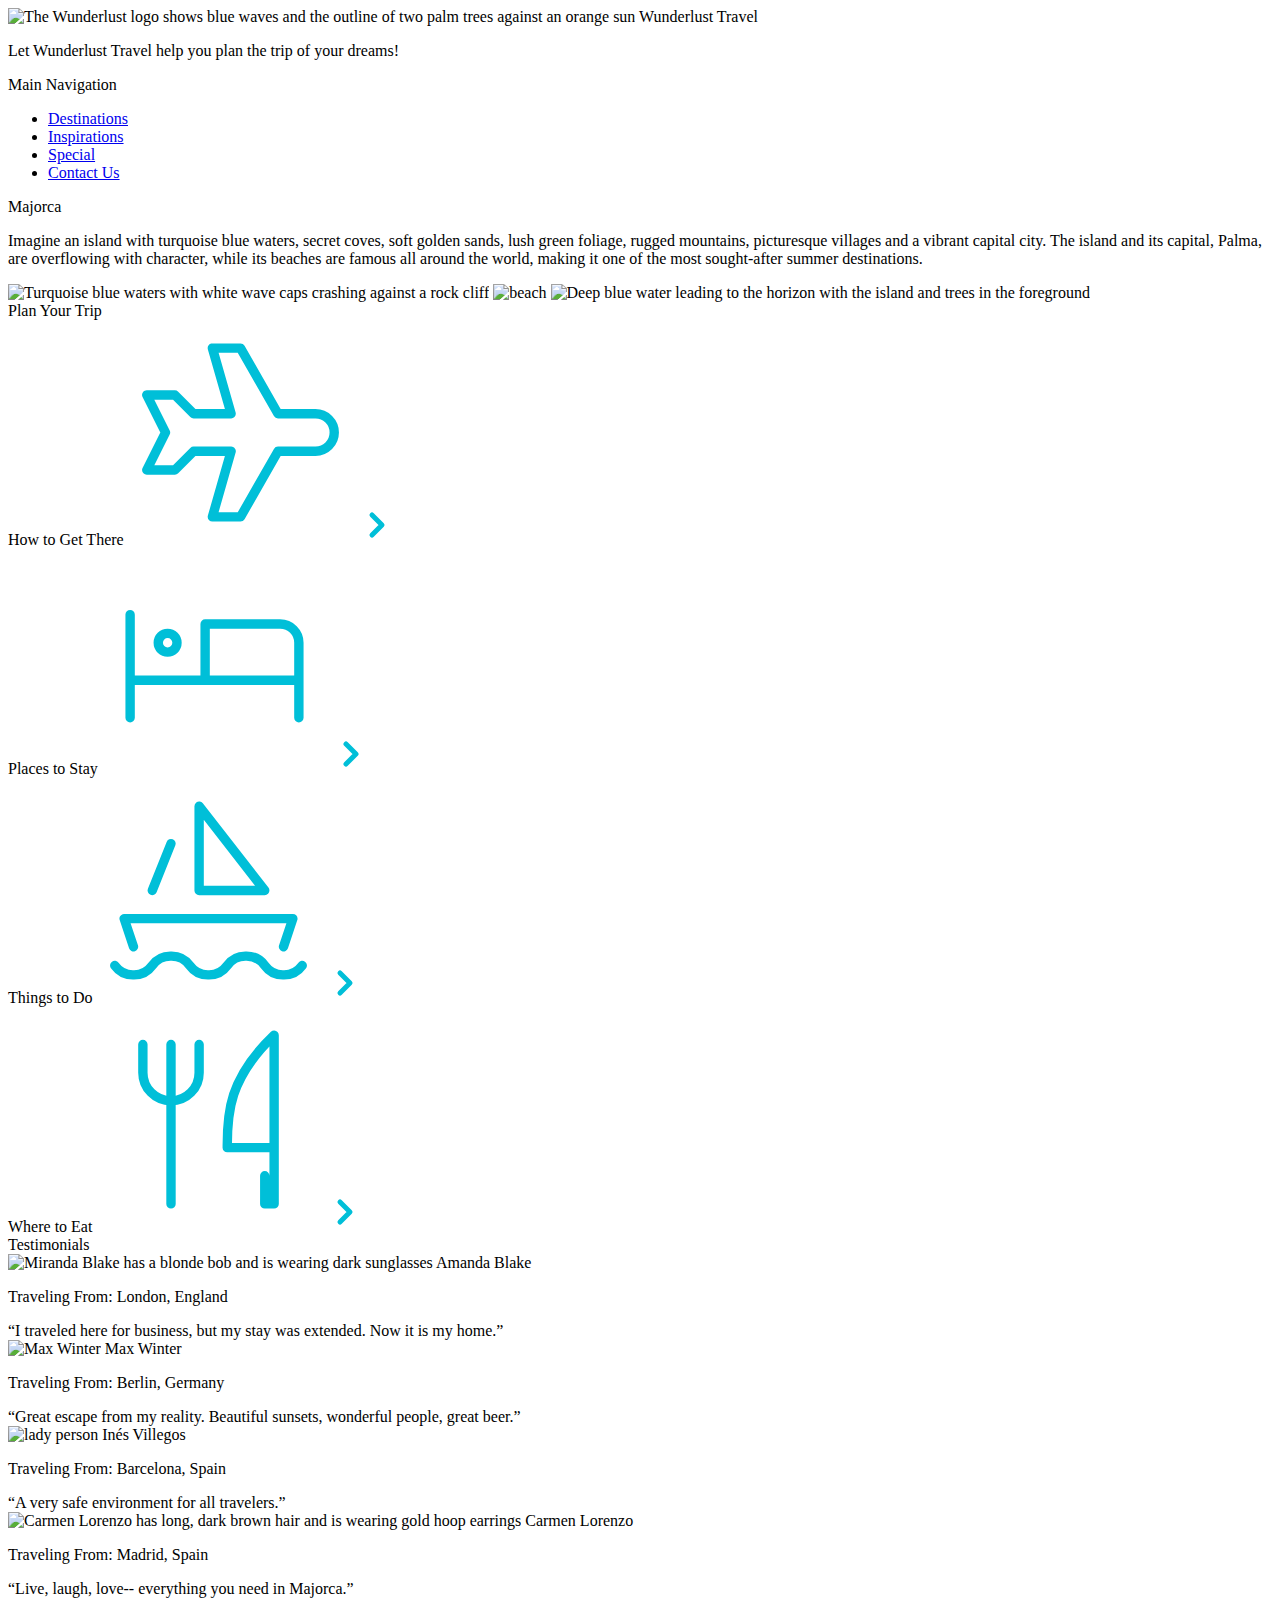
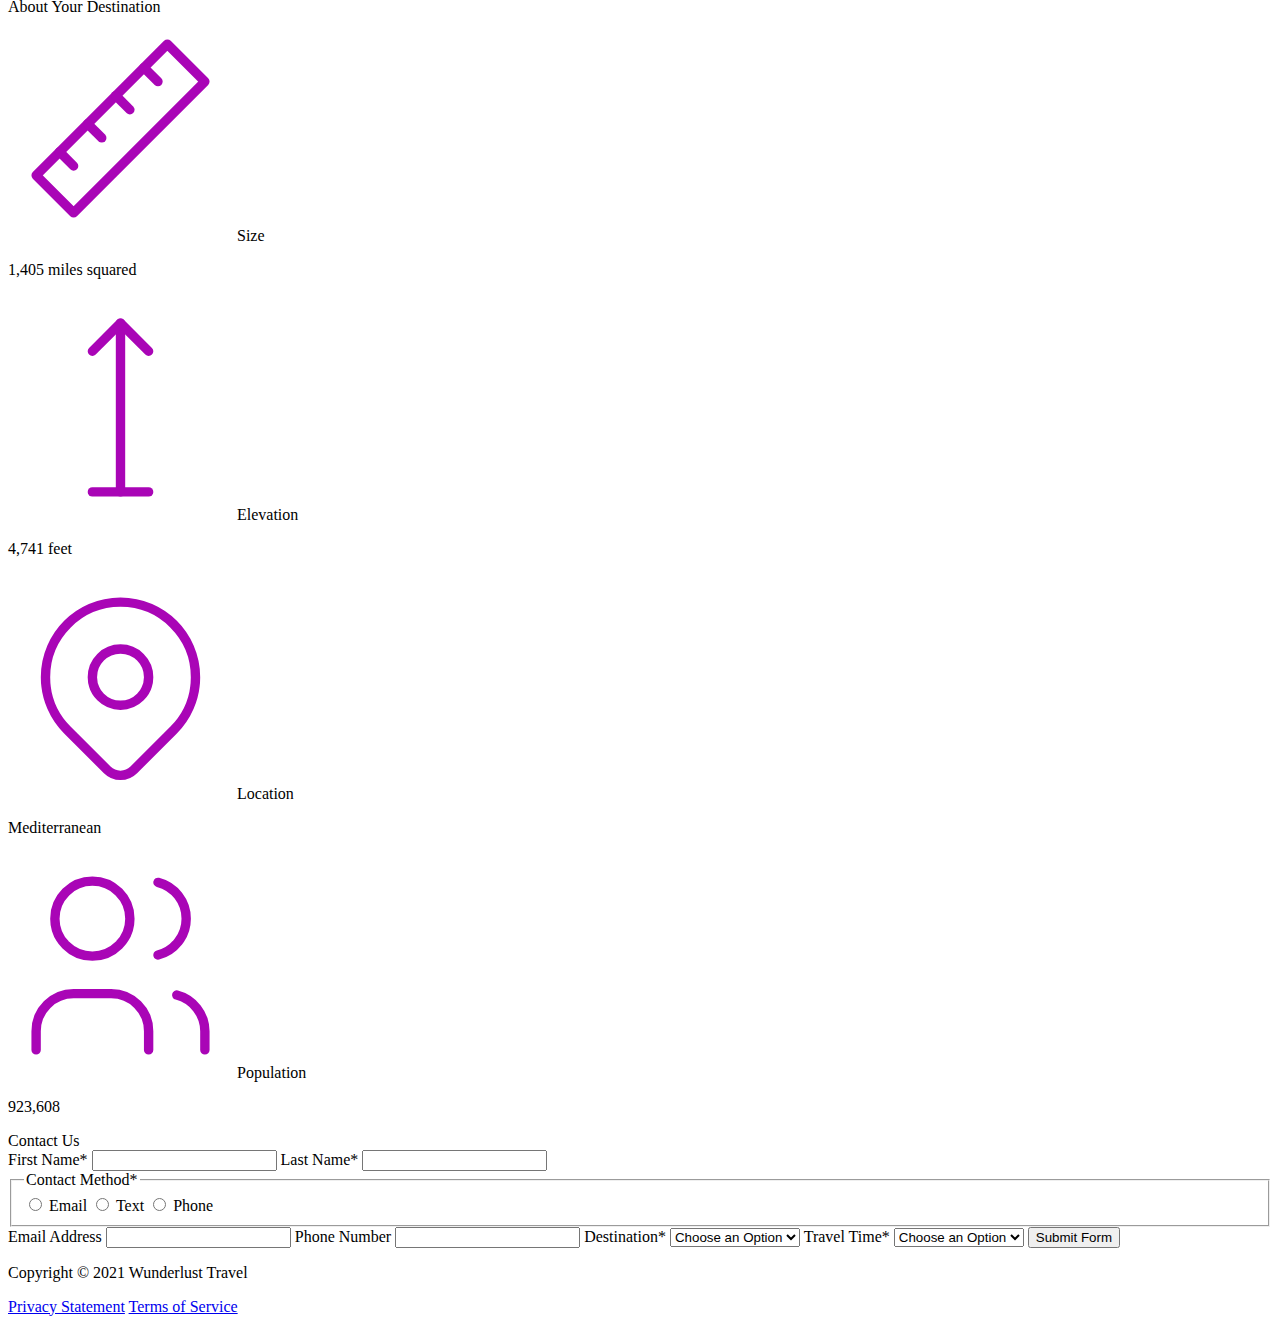
==== majorca.html @ d1debfff "Added majorca.html" ====
<!DOCTYPE html>
<html lang="en">
    <head>
<!--         Add all required tags in the head here - meta tags for SEO, responsiveness, and with info about the page, etc., in addition to tags to create a card on Twitter with a large image and open graph tags to allow for sharing on other social media sites -->
    </head>
    <body>
<!--         Reveiew the document and add the proper tags to all of the headings  throughout. Use the outline feature in the validator to ensure that these have been added correctly. See the image of the correct outline as a reference if you have questions 

Also review the alt text on all of the images to ensure that it is descriptive and appropriate-->
        <header>
            <img src="images/logo.png" alt="The Wunderlust logo shows blue waves and the outline of two palm trees against an orange sun">
            Wunderlust Travel
            <p>Let Wunderlust Travel help you plan the trip of your dreams!</p>
            <nav>
                Main Navigation
                <ul>
                    <li><a href="#">Destinations</a></li>
                    <li><a href="#">Inspirations</a></li>
                    <li><a href="#">Special</a></li>
                    <li><a href="#">Contact Us</a></li>
                </ul>
            </nav>
        </header>
        <main>
            <article>  
                Majorca
                <p>Imagine an island with turquoise blue waters, secret coves, soft golden sands, lush green foliage, rugged mountains, picturesque villages and a vibrant capital city. The island and its capital, Palma, are overflowing with character, while its beaches are famous all around the world, making it one of the most sought-after summer destinations.</p>
                <img src="images/majorca-waves.png" alt="Turquoise blue waters with white wave caps crashing against a rock cliff">
                <img src="images/majorca-beach.png" alt="beach">
                <img src="images/majorca-cove.png" alt="Deep blue water leading to the horizon with the island and trees in the foreground">
                <section>
                    Plan Your Trip
                    <section>
                        How to Get There
                        <svg xmlns="http://www.w3.org/2000/svg" class="icon icon-tabler icon-tabler-plane" width="225" height="225" viewBox="0 0 24 24" stroke-width="1" stroke="#00bfd8" fill="none" stroke-linecap="round" stroke-linejoin="round"> <path stroke="none" d="M0 0h24v24H0z" fill="none"/> <path d="M16 10h4a2 2 0 0 1 0 4h-4l-4 7h-3l2 -7h-4l-2 2h-3l2 -4l-2 -4h3l2 2h4l-2 -7h3z" /></svg>
                        <a href="#" title="Search for flights">
                            <svg xmlns="http://www.w3.org/2000/svg" class="icon icon-tabler icon-tabler-chevron-right" width="40" height="40" viewBox="0 0 24 24" stroke-width="3" stroke="#00bfd8" fill="none" stroke-linecap="round" stroke-linejoin="round"><path stroke="none" d="M0 0h24v24H0z" fill="none"/><polyline points="9 6 15 12 9 18" /></svg>
                        </a>
                    </section>      
                    <section>
                        Places to Stay
                        <svg xmlns="http://www.w3.org/2000/svg" class="icon icon-tabler icon-tabler-bed" width="225" height="225" viewBox="0 0 24 24" stroke-width="1" stroke="#00bfd8" fill="none" stroke-linecap="round" stroke-linejoin="round"><path stroke="none" d="M0 0h24v24H0z" fill="none"/><path d="M3 7v11m0 -4h18m0 4v-8a2 2 0 0 0 -2 -2h-8v6" /><circle cx="7" cy="10" r="1" /></svg>
                        <a href="#" title="Search for hotels">
                            <svg xmlns="http://www.w3.org/2000/svg" class="icon icon-tabler icon-tabler-chevron-right" width="40" height="40" viewBox="0 0 24 24" stroke-width="3" stroke="#00bfd8" fill="none" stroke-linecap="round" stroke-linejoin="round"><path stroke="none" d="M0 0h24v24H0z" fill="none"/><polyline points="9 6 15 12 9 18" /></svg> 
                        </a>
                    </section>
                    <section>
                        Things to Do
                        <svg xmlns="http://www.w3.org/2000/svg" class="icon icon-tabler icon-tabler-sailboat" width="225" height="225" viewBox="0 0 24 24" stroke-width="1" stroke="#00bfd8" fill="none" stroke-linecap="round" stroke-linejoin="round"><path stroke="none" d="M0 0h24v24H0z" fill="none"/><path d="M2 20a2.4 2.4 0 0 0 2 1a2.4 2.4 0 0 0 2 -1a2.4 2.4 0 0 1 2 -1a2.4 2.4 0 0 1 2 1a2.4 2.4 0 0 0 2 1a2.4 2.4 0 0 0 2 -1a2.4 2.4 0 0 1 2 -1a2.4 2.4 0 0 1 2 1a2.4 2.4 0 0 0 2 1a2.4 2.4 0 0 0 2 -1" /><path d="M4 18l-1 -3h18l-1 3" /><path d="M11 12h7l-7 -9v9" /><line x1="8" y1="7" x2="6" y2="12" /></svg>
                        <a href="#" title="Search for Activities">
                            <svg xmlns="http://www.w3.org/2000/svg" class="icon icon-tabler icon-tabler-chevron-right" width="40" height="40" viewBox="0 0 24 24" stroke-width="3" stroke="#00bfd8" fill="none" stroke-linecap="round" stroke-linejoin="round"><path stroke="none" d="M0 0h24v24H0z" fill="none"/><polyline points="9 6 15 12 9 18" /></svg> 
                        </a>                     
                    </section>    
                    <section>
                        Where to Eat
                        <svg xmlns="http://www.w3.org/2000/svg" class="icon icon-tabler icon-tabler-tools-kitchen-2" width="225" height="225" viewBox="0 0 24 24" stroke-width="1" stroke="#00bfd8" fill="none" stroke-linecap="round" stroke-linejoin="round"><path stroke="none" d="M0 0h24v24H0z" fill="none"/><path d="M19 3v12h-5c-.023 -3.681 .184 -7.406 5 -12zm0 12v6h-1v-3m-10 -14v17m-3 -17v3a3 3 0 1 0 6 0v-3" /></svg>
                        <a href="#" title="Search for Restaurants">
                            <svg xmlns="http://www.w3.org/2000/svg" class="icon icon-tabler icon-tabler-chevron-right" width="40" height="40" viewBox="0 0 24 24" stroke-width="3" stroke="#00bfd8" fill="none" stroke-linecap="round" stroke-linejoin="round"><path stroke="none" d="M0 0h24v24H0z" fill="none"/><polyline points="9 6 15 12 9 18" /></svg>                          
                        </a>
                    </section>   
                </section>
                <section>
                    Testimonials
                    <section>
                        <img src="images/mirando-blake.png" alt="Miranda Blake has a blonde bob and is wearing dark sunglasses">
                        Amanda Blake
                        <p>Traveling From: London, England</p>
                        <q>I traveled here for business, but my stay was extended. Now it is my home.</q>
                    </section>
                    <section>
                        <img src="images/max-winter.png" alt="Max Winter">
                        Max Winter
                        <p>Traveling From: Berlin, Germany</p>
                        <q>Great escape from my reality. Beautiful sunsets, wonderful people, great beer.</q>
                    </section>
                    <section>
                        <img src="images/ines-villegoes.png" alt="lady person">
                        Inés Villegos
                        <p>Traveling From: Barcelona, Spain</p>
                        <q>A very safe environment for all travelers.</q>
                    </section>
                    <section>
                        <img src="images/carmen-lorenzo.png" alt="Carmen Lorenzo has long, dark brown hair and is wearing gold hoop earrings">
                        Carmen Lorenzo
                        <p>Traveling From: Madrid, Spain</p>
                        <q>Live, laugh, love-- everything you need in Majorca.</q>
                    </section>
                </section>
                <section>
                    About Your Destination
                    <section>
                        <svg xmlns="http://www.w3.org/2000/svg" class="icon icon-tabler icon-tabler-ruler-2" width="225" height="225" viewBox="0 0 24 24" stroke-width="1" stroke="#a905b6" fill="none" stroke-linecap="round" stroke-linejoin="round"><path stroke="none" d="M0 0h24v24H0z" fill="none"/><path d="M17 3l4 4l-14 14l-4 -4z" /><path d="M16 7l-1.5 -1.5" /><path d="M13 10l-1.5 -1.5" /><path d="M10 13l-1.5 -1.5" /><path d="M7 16l-1.5 -1.5" /></svg>
                        Size
                        <p>1,405 miles squared</p>
                    </section>
                    <section>
                        <svg xmlns="http://www.w3.org/2000/svg" class="icon icon-tabler icon-tabler-arrow-top-bar" width="225" height="225" viewBox="0 0 24 24" stroke-width="1" stroke="#a905b6" fill="none" stroke-linecap="round" stroke-linejoin="round"><path stroke="none" d="M0 0h24v24H0z" fill="none"/><line x1="12" y1="21" x2="12" y2="3" /><path d="M15 6l-3 -3l-3 3" /><line x1="9" y1="21" x2="15" y2="21" /></svg>
                        Elevation
                        <p>4,741 feet</p>
                    </section>
                    <section>
                        <svg xmlns="http://www.w3.org/2000/svg" class="icon icon-tabler icon-tabler-map-pin" width="225" height="225" viewBox="0 0 24 24" stroke-width="1" stroke="#a905b6" fill="none" stroke-linecap="round" stroke-linejoin="round"><path stroke="none" d="M0 0h24v24H0z" fill="none"/><circle cx="12" cy="11" r="3" /><path d="M17.657 16.657l-4.243 4.243a2 2 0 0 1 -2.827 0l-4.244 -4.243a8 8 0 1 1 11.314 0z" /></svg>
                        Location
                        <p>Mediterranean</p>
                    </section>
                    <section>
                        <svg xmlns="http://www.w3.org/2000/svg" class="icon icon-tabler icon-tabler-users" width="225" height="225" viewBox="0 0 24 24" stroke-width="1" stroke="#a905b6" fill="none" stroke-linecap="round" stroke-linejoin="round"><path stroke="none" d="M0 0h24v24H0z" fill="none"/><circle cx="9" cy="7" r="4" /><path d="M3 21v-2a4 4 0 0 1 4 -4h4a4 4 0 0 1 4 4v2" /><path d="M16 3.13a4 4 0 0 1 0 7.75" /><path d="M21 21v-2a4 4 0 0 0 -3 -3.85" /></svg>
                        Population
                        <p>923,608</p>
                    </section>
                </section>
                <section>
                    Contact Us
                    <form method="post" action="https://wp.zybooks.com/form-viewer.php">
                        <label for="fName">First Name<span>*</span></label>
                        <input type="text" name="fName" id="fName" autocomplete="given-name" required>
                        <label for="lName">Last Name<span>*</span></label>
                        <input type="text" name="lName" id="lName" autocomplete="family-name" required>
                        <fieldset>
                            <legend>Contact Method<span>*</span></legend>
                            <input type="radio" name="contactPref" id="prefEmail" required>
                            <label for="prefEmail">Email</label>
                            <input type="radio" name="contactPref" id="prefText">
                            <label for="prefText">Text</label>
                            <input type="radio" name="contactPref" id="prefPhone">
                            <label for="prefPhone">Phone</label>
                        </fieldset>
                        <label for="email">Email Address</label>
                        <input type="email" name="email" id="email" autocomplete="email">
                        <label for="phone">Phone Number</label>
                        <input type="tel" name="phone" id="phone" autocomplete="tel">
                        <label for="destination">Destination<span>*</span></label>
                        <select name="destination" id="destination" required>
                            <option value="">Choose an Option</option>
                            <option value="barcelona">Barcelona</option>
                            <option value="granada">Granada</option>
                            <option value="ibiza">Ibiza</option>
                            <option value="madrid">Madrid</option>
                            <option value="majora">Majora</option>
                            <option value="seville">Seville</option>
                            <option value="tenerife">Tenerife</option>
                            <option value="valencia">Valencia</option>
                        </select>
                        <label for="travelTime">Travel Time<span>*</span></label>
                        <select name="travelTime" id="travelTime" required>
                            <option value="">Choose an Option</option>
                            <option value="fall">Fall</option>
                            <option value="winter">Winter</option>
                            <option value="spring">Spring</option>
                            <option value="summer">Summer</option>
                            <option value="flexible">Flexible</option>
                        </select>
                        <input type="submit" name="mySubmit" id="mySubmit" value="Submit Form">
                    </form>
                </section>
            </article>
        </main>
        <footer>
            <p>Copyright &copy; 2021 Wunderlust Travel</p>
            <a href="#">Privacy Statement</a>
            <a href="#">Terms of Service</a>
        </footer>
    </body>
</html>
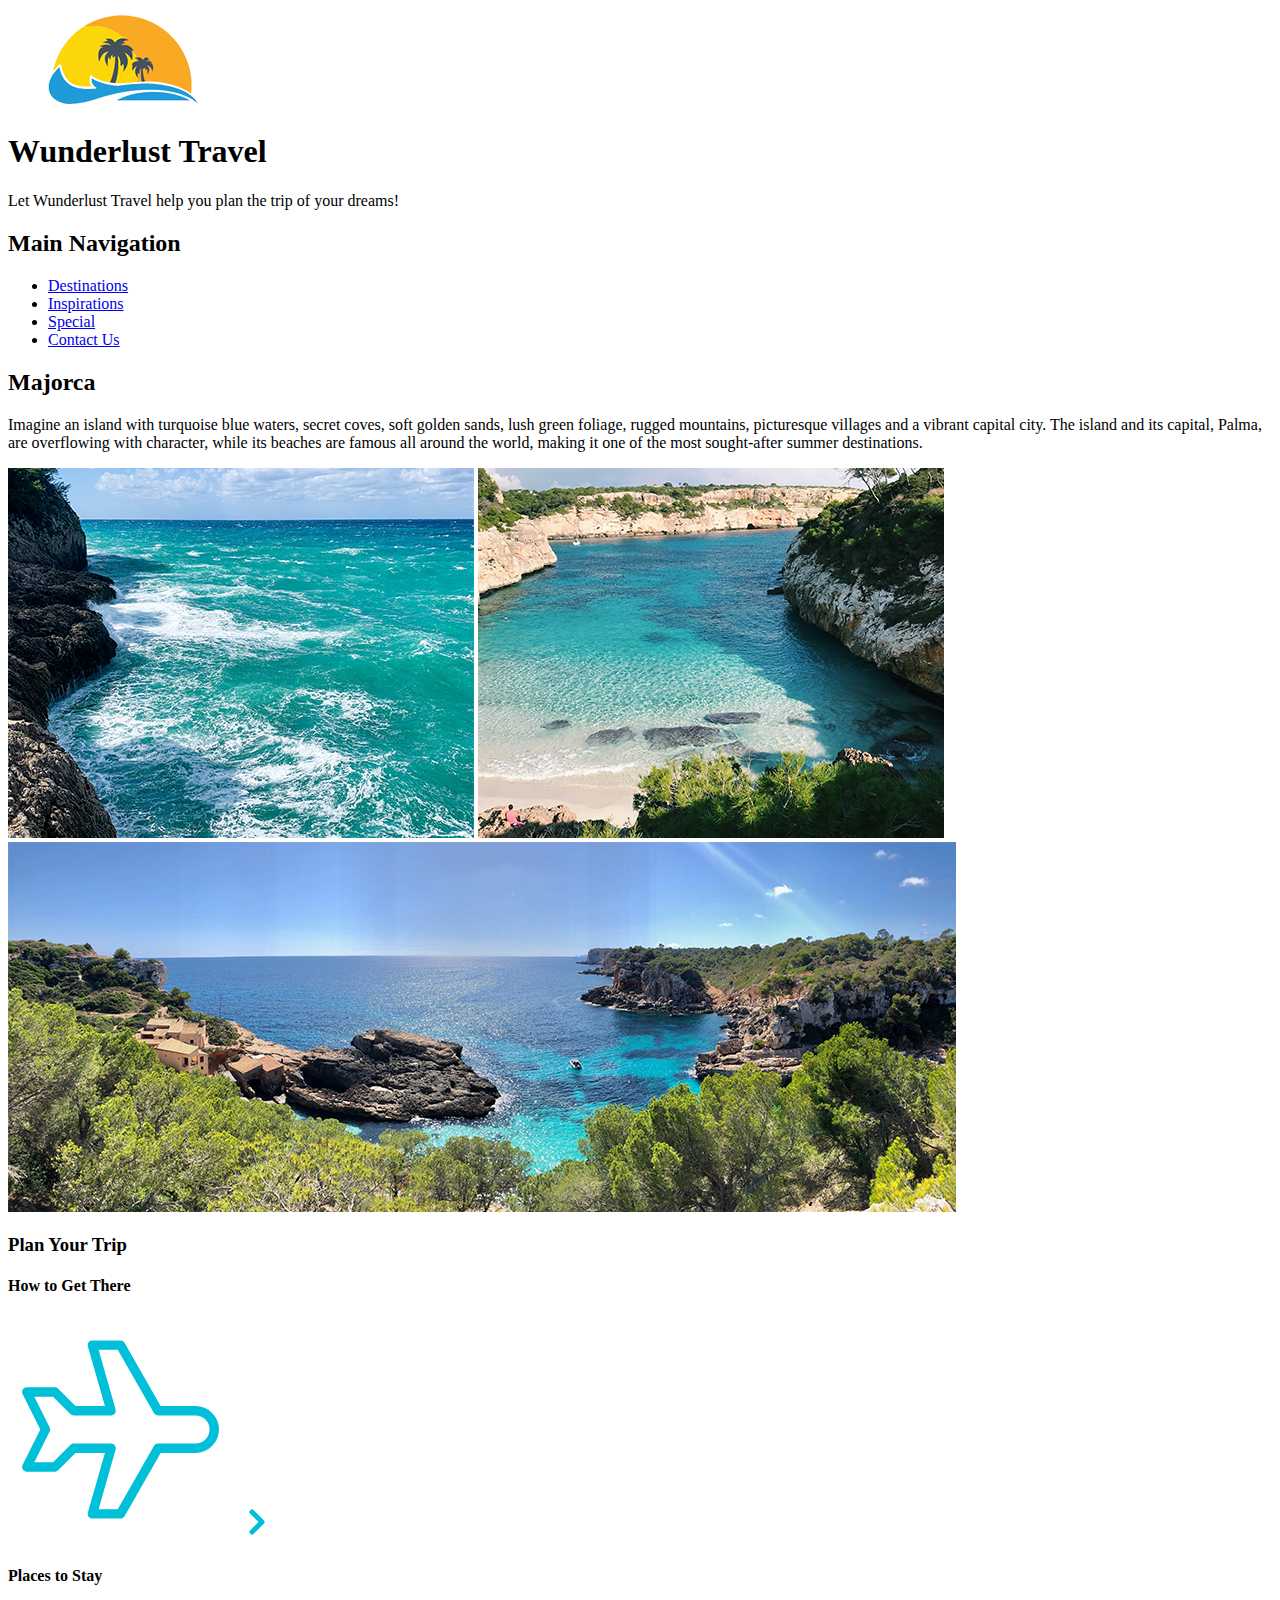
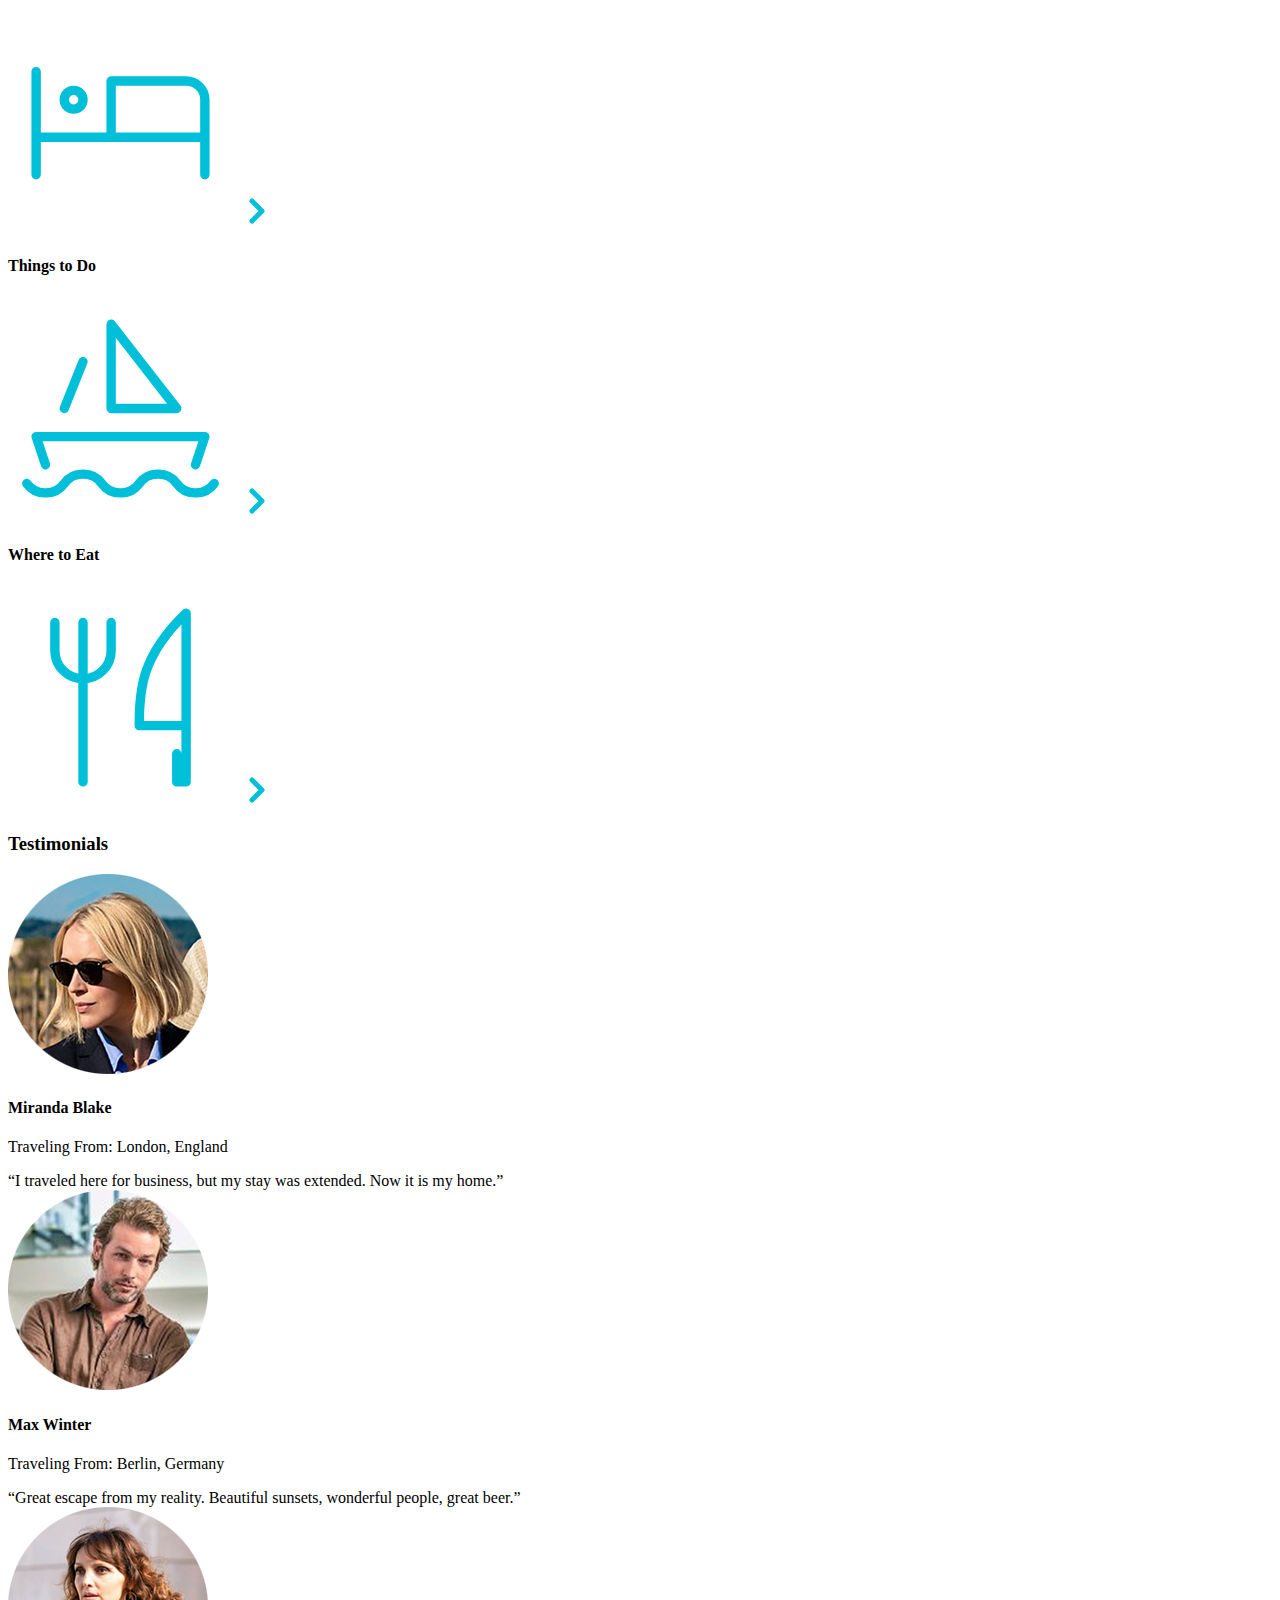
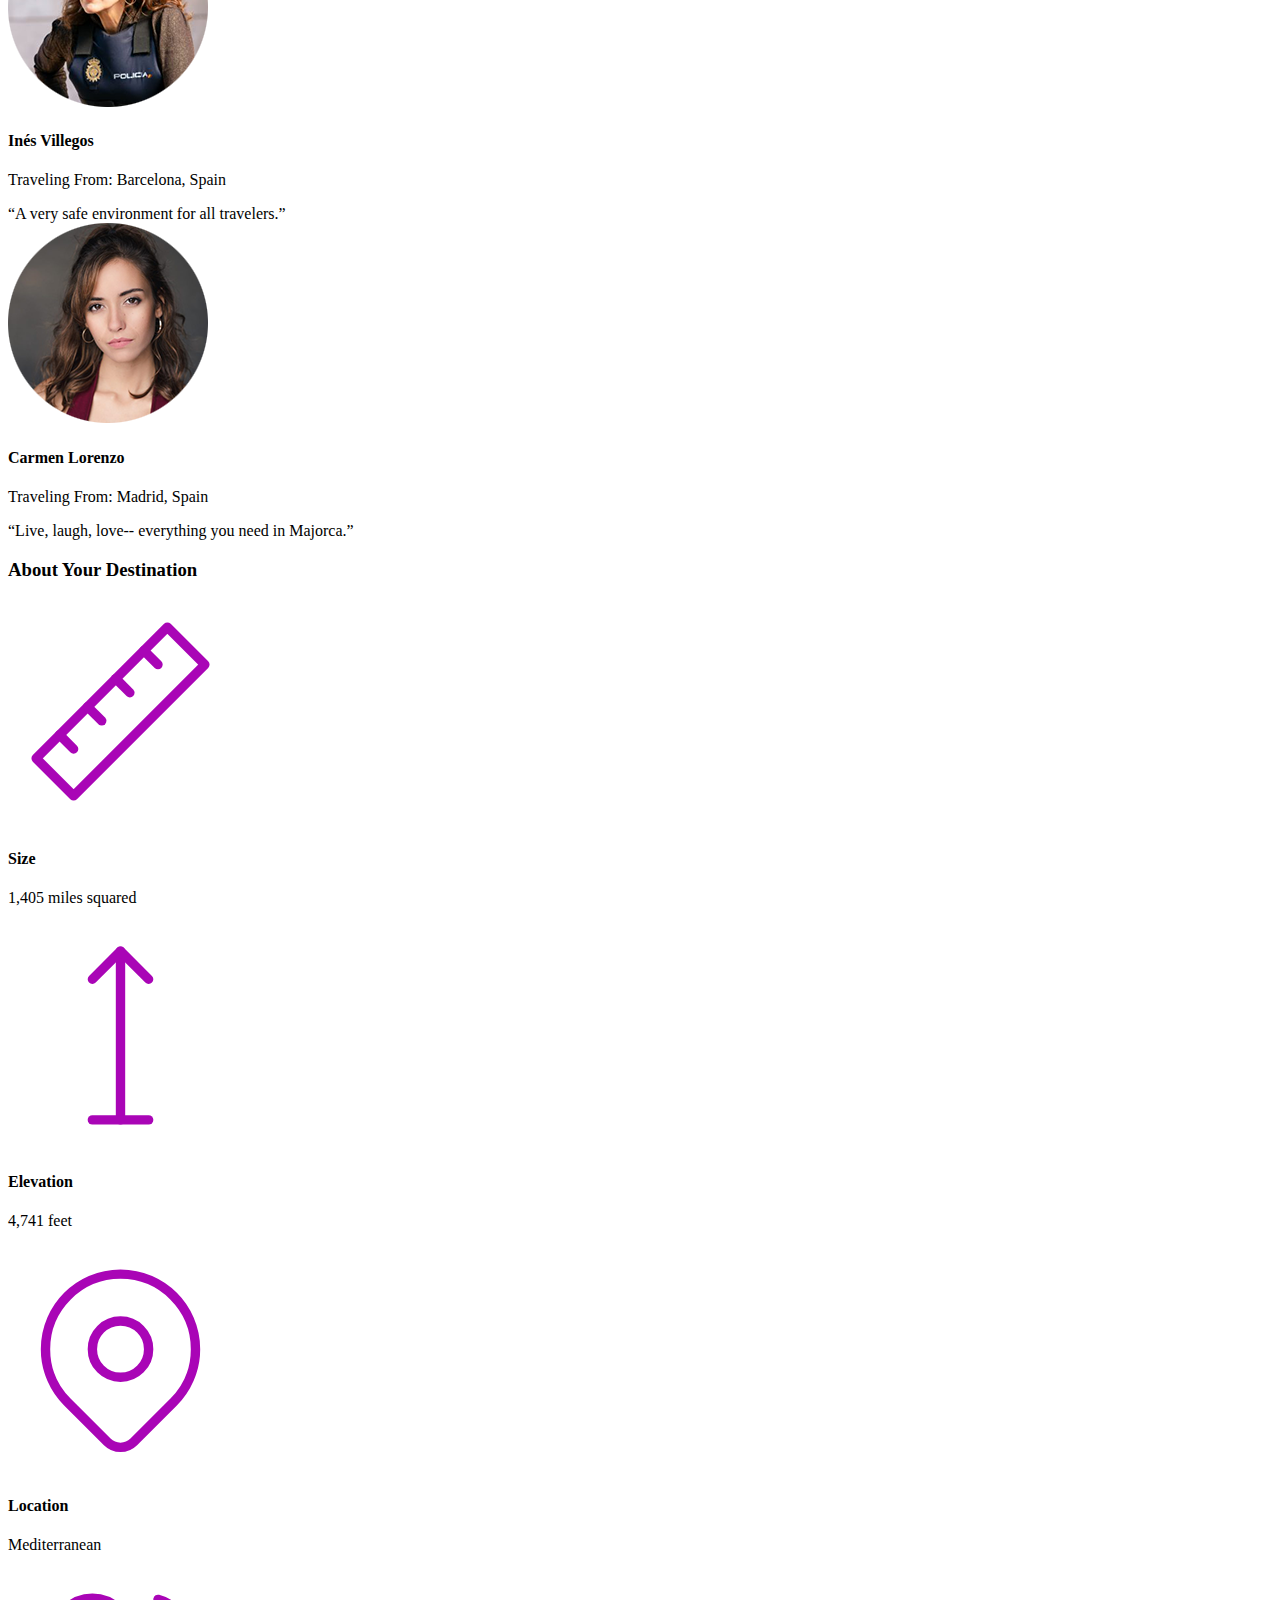
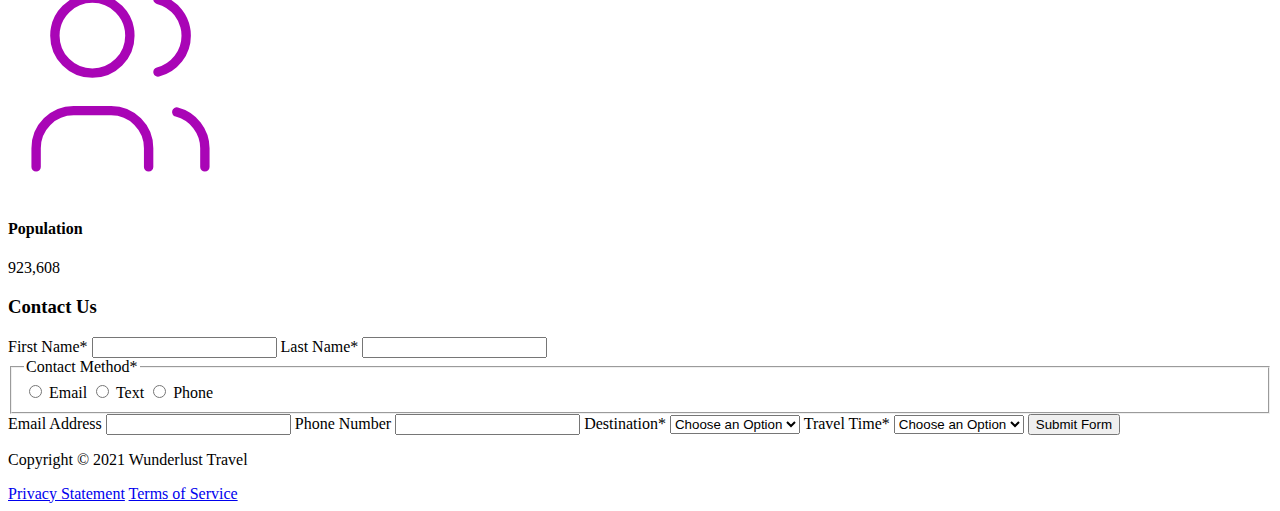
==== commit 95a35148: "Update  to majorca.html" ====
--- a/majorca.html
+++ b/majorca.html
@@ -2,17 +2,36 @@
 <html lang="en">
     <head>
 <!--         Add all required tags in the head here - meta tags for SEO, responsiveness, and with info about the page, etc., in addition to tags to create a card on Twitter with a large image and open graph tags to allow for sharing on other social media sites -->
-    </head>
+        <meta charset="utf-8">
+        <meta name="viewport" content="width=device-width, initial-scale=1.0">
+        <meta name="author" content="Abby Lipscomb">
+        <meta name="description" content="Discover all that Majorca has to offer by booking with Wunderlust Travel.">
+        <meta name="robots" content="index, follow">
+
+        <!--Twitter-->
+        <meta name="twitter:card" content="summary_large_image">
+        <meta name="twitter:site" content="@Wunderlust Travel">
+        <meta name="twitter:creator" content="@AbbyLipscomb">
+        <meta name="twitter:description" content="Discover all that Majorca has to offer by booking with Wunderlust Travel.">
+        <meta name="twitter:image" content="images/majorca-waves-L.png">
+        <!--Open Graph-->
+        <meta property name="og:title" content="Wunderlust Travel">
+        <meta property name="og:url" content="https://ajlipsco.github.io/wunderlust/majora">
+        <meta property name="og:type" content="website">
+        <meta property name="og:image" content="images/majorca-waves-L.png">
+
+        <title>Majorca | Wunderlust Travel</title>
+     </head>
     <body>
 <!--         Reveiew the document and add the proper tags to all of the headings  throughout. Use the outline feature in the validator to ensure that these have been added correctly. See the image of the correct outline as a reference if you have questions 
 
-Also review the alt text on all of the images to ensure that it is descriptive and appropriate-->
+Also review the alt text on all of the images to ensure that it is descriptive and appropriate -->
         <header>
-            <img src="images/logo.png" alt="The Wunderlust logo shows blue waves and the outline of two palm trees against an orange sun">
-            Wunderlust Travel
+            <img src="images/logo-L.png" alt="The Wunderlust logo shows blue waves and the outline of two palm trees against an orange sun">
+            <h1>Wunderlust Travel</h1>
             <p>Let Wunderlust Travel help you plan the trip of your dreams!</p>
             <nav>
-                Main Navigation
+                <h2>Main Navigation</h2>
                 <ul>
                     <li><a href="#">Destinations</a></li>
                     <li><a href="#">Inspirations</a></li>
@@ -23,36 +42,36 @@
         </header>
         <main>
             <article>  
-                Majorca
+                <h2>Majorca</h2>
                 <p>Imagine an island with turquoise blue waters, secret coves, soft golden sands, lush green foliage, rugged mountains, picturesque villages and a vibrant capital city. The island and its capital, Palma, are overflowing with character, while its beaches are famous all around the world, making it one of the most sought-after summer destinations.</p>
-                <img src="images/majorca-waves.png" alt="Turquoise blue waters with white wave caps crashing against a rock cliff">
-                <img src="images/majorca-beach.png" alt="beach">
-                <img src="images/majorca-cove.png" alt="Deep blue water leading to the horizon with the island and trees in the foreground">
+                <img src="images/majorca-waves-L.png" alt="Turquoise blue waters with white wave caps crashing against a rock cliff">
+                <img src="images/majorca-beach-L.png" alt="Turquoise blue water of and sands of majorcan beach surrounded by cliffs and vegetation">
+                <img src="images/majorca-cove-L.png" alt="Deep blue water leading to the horizon with the island and trees in the foreground">
                 <section>
-                    Plan Your Trip
+                    <h3>Plan Your Trip</h3>
                     <section>
-                        How to Get There
+                        <h4>How to Get There</h4>
                         <svg xmlns="http://www.w3.org/2000/svg" class="icon icon-tabler icon-tabler-plane" width="225" height="225" viewBox="0 0 24 24" stroke-width="1" stroke="#00bfd8" fill="none" stroke-linecap="round" stroke-linejoin="round"> <path stroke="none" d="M0 0h24v24H0z" fill="none"/> <path d="M16 10h4a2 2 0 0 1 0 4h-4l-4 7h-3l2 -7h-4l-2 2h-3l2 -4l-2 -4h3l2 2h4l-2 -7h3z" /></svg>
                         <a href="#" title="Search for flights">
                             <svg xmlns="http://www.w3.org/2000/svg" class="icon icon-tabler icon-tabler-chevron-right" width="40" height="40" viewBox="0 0 24 24" stroke-width="3" stroke="#00bfd8" fill="none" stroke-linecap="round" stroke-linejoin="round"><path stroke="none" d="M0 0h24v24H0z" fill="none"/><polyline points="9 6 15 12 9 18" /></svg>
                         </a>
                     </section>      
                     <section>
-                        Places to Stay
+                        <h4>Places to Stay</h4>
                         <svg xmlns="http://www.w3.org/2000/svg" class="icon icon-tabler icon-tabler-bed" width="225" height="225" viewBox="0 0 24 24" stroke-width="1" stroke="#00bfd8" fill="none" stroke-linecap="round" stroke-linejoin="round"><path stroke="none" d="M0 0h24v24H0z" fill="none"/><path d="M3 7v11m0 -4h18m0 4v-8a2 2 0 0 0 -2 -2h-8v6" /><circle cx="7" cy="10" r="1" /></svg>
                         <a href="#" title="Search for hotels">
                             <svg xmlns="http://www.w3.org/2000/svg" class="icon icon-tabler icon-tabler-chevron-right" width="40" height="40" viewBox="0 0 24 24" stroke-width="3" stroke="#00bfd8" fill="none" stroke-linecap="round" stroke-linejoin="round"><path stroke="none" d="M0 0h24v24H0z" fill="none"/><polyline points="9 6 15 12 9 18" /></svg> 
                         </a>
                     </section>
                     <section>
-                        Things to Do
+                        <h4>Things to Do</h4>
                         <svg xmlns="http://www.w3.org/2000/svg" class="icon icon-tabler icon-tabler-sailboat" width="225" height="225" viewBox="0 0 24 24" stroke-width="1" stroke="#00bfd8" fill="none" stroke-linecap="round" stroke-linejoin="round"><path stroke="none" d="M0 0h24v24H0z" fill="none"/><path d="M2 20a2.4 2.4 0 0 0 2 1a2.4 2.4 0 0 0 2 -1a2.4 2.4 0 0 1 2 -1a2.4 2.4 0 0 1 2 1a2.4 2.4 0 0 0 2 1a2.4 2.4 0 0 0 2 -1a2.4 2.4 0 0 1 2 -1a2.4 2.4 0 0 1 2 1a2.4 2.4 0 0 0 2 1a2.4 2.4 0 0 0 2 -1" /><path d="M4 18l-1 -3h18l-1 3" /><path d="M11 12h7l-7 -9v9" /><line x1="8" y1="7" x2="6" y2="12" /></svg>
                         <a href="#" title="Search for Activities">
                             <svg xmlns="http://www.w3.org/2000/svg" class="icon icon-tabler icon-tabler-chevron-right" width="40" height="40" viewBox="0 0 24 24" stroke-width="3" stroke="#00bfd8" fill="none" stroke-linecap="round" stroke-linejoin="round"><path stroke="none" d="M0 0h24v24H0z" fill="none"/><polyline points="9 6 15 12 9 18" /></svg> 
                         </a>                     
                     </section>    
                     <section>
-                        Where to Eat
+                        <h4>Where to Eat</h4>
                         <svg xmlns="http://www.w3.org/2000/svg" class="icon icon-tabler icon-tabler-tools-kitchen-2" width="225" height="225" viewBox="0 0 24 24" stroke-width="1" stroke="#00bfd8" fill="none" stroke-linecap="round" stroke-linejoin="round"><path stroke="none" d="M0 0h24v24H0z" fill="none"/><path d="M19 3v12h-5c-.023 -3.681 .184 -7.406 5 -12zm0 12v6h-1v-3m-10 -14v17m-3 -17v3a3 3 0 1 0 6 0v-3" /></svg>
                         <a href="#" title="Search for Restaurants">
                             <svg xmlns="http://www.w3.org/2000/svg" class="icon icon-tabler icon-tabler-chevron-right" width="40" height="40" viewBox="0 0 24 24" stroke-width="3" stroke="#00bfd8" fill="none" stroke-linecap="round" stroke-linejoin="round"><path stroke="none" d="M0 0h24v24H0z" fill="none"/><polyline points="9 6 15 12 9 18" /></svg>                          
@@ -60,57 +79,57 @@
                     </section>   
                 </section>
                 <section>
-                    Testimonials
+                    <h3>Testimonials</h3>
                     <section>
-                        <img src="images/mirando-blake.png" alt="Miranda Blake has a blonde bob and is wearing dark sunglasses">
-                        Amanda Blake
+                        <img src="images/miranda-blake-L.png" alt="Miranda Blake has a blonde bob and is wearing dark sunglasses">
+                        <h4>Miranda Blake</h4>
                         <p>Traveling From: London, England</p>
                         <q>I traveled here for business, but my stay was extended. Now it is my home.</q>
                     </section>
                     <section>
-                        <img src="images/max-winter.png" alt="Max Winter">
-                        Max Winter
+                        <img src="images/max-winter-L.png" alt="Max Winter has short brown hair, facial hair and is wearing a brown shirt">
+                        <h4>Max Winter</h4>
                         <p>Traveling From: Berlin, Germany</p>
                         <q>Great escape from my reality. Beautiful sunsets, wonderful people, great beer.</q>
                     </section>
                     <section>
-                        <img src="images/ines-villegoes.png" alt="lady person">
-                        Inés Villegos
+                        <img src="images/ines-villegoes-L.png" alt="Inés Villegos has long brown hair and is wearing a blue vest">
+                        <h4>Inés Villegos</h4>
                         <p>Traveling From: Barcelona, Spain</p>
                         <q>A very safe environment for all travelers.</q>
                     </section>
                     <section>
-                        <img src="images/carmen-lorenzo.png" alt="Carmen Lorenzo has long, dark brown hair and is wearing gold hoop earrings">
-                        Carmen Lorenzo
+                        <img src="images/carmen-lorenzo-L.png" alt="Carmen Lorenzo has long, dark brown hair and is wearing gold hoop earrings">
+                        <h4>Carmen Lorenzo</h4>
                         <p>Traveling From: Madrid, Spain</p>
                         <q>Live, laugh, love-- everything you need in Majorca.</q>
                     </section>
                 </section>
                 <section>
-                    About Your Destination
+                    <h3>About Your Destination</h3>
                     <section>
                         <svg xmlns="http://www.w3.org/2000/svg" class="icon icon-tabler icon-tabler-ruler-2" width="225" height="225" viewBox="0 0 24 24" stroke-width="1" stroke="#a905b6" fill="none" stroke-linecap="round" stroke-linejoin="round"><path stroke="none" d="M0 0h24v24H0z" fill="none"/><path d="M17 3l4 4l-14 14l-4 -4z" /><path d="M16 7l-1.5 -1.5" /><path d="M13 10l-1.5 -1.5" /><path d="M10 13l-1.5 -1.5" /><path d="M7 16l-1.5 -1.5" /></svg>
-                        Size
+                        <h4>Size</h4>
                         <p>1,405 miles squared</p>
                     </section>
                     <section>
                         <svg xmlns="http://www.w3.org/2000/svg" class="icon icon-tabler icon-tabler-arrow-top-bar" width="225" height="225" viewBox="0 0 24 24" stroke-width="1" stroke="#a905b6" fill="none" stroke-linecap="round" stroke-linejoin="round"><path stroke="none" d="M0 0h24v24H0z" fill="none"/><line x1="12" y1="21" x2="12" y2="3" /><path d="M15 6l-3 -3l-3 3" /><line x1="9" y1="21" x2="15" y2="21" /></svg>
-                        Elevation
+                        <h4>Elevation</h4>
                         <p>4,741 feet</p>
                     </section>
                     <section>
                         <svg xmlns="http://www.w3.org/2000/svg" class="icon icon-tabler icon-tabler-map-pin" width="225" height="225" viewBox="0 0 24 24" stroke-width="1" stroke="#a905b6" fill="none" stroke-linecap="round" stroke-linejoin="round"><path stroke="none" d="M0 0h24v24H0z" fill="none"/><circle cx="12" cy="11" r="3" /><path d="M17.657 16.657l-4.243 4.243a2 2 0 0 1 -2.827 0l-4.244 -4.243a8 8 0 1 1 11.314 0z" /></svg>
-                        Location
+                        <h4>Location</h4>
                         <p>Mediterranean</p>
                     </section>
                     <section>
                         <svg xmlns="http://www.w3.org/2000/svg" class="icon icon-tabler icon-tabler-users" width="225" height="225" viewBox="0 0 24 24" stroke-width="1" stroke="#a905b6" fill="none" stroke-linecap="round" stroke-linejoin="round"><path stroke="none" d="M0 0h24v24H0z" fill="none"/><circle cx="9" cy="7" r="4" /><path d="M3 21v-2a4 4 0 0 1 4 -4h4a4 4 0 0 1 4 4v2" /><path d="M16 3.13a4 4 0 0 1 0 7.75" /><path d="M21 21v-2a4 4 0 0 0 -3 -3.85" /></svg>
-                        Population
+                        <h4>Population</h4>
                         <p>923,608</p>
                     </section>
                 </section>
                 <section>
-                    Contact Us
+                    <h3>Contact Us</h3>
                     <form method="post" action="https://wp.zybooks.com/form-viewer.php">
                         <label for="fName">First Name<span>*</span></label>
                         <input type="text" name="fName" id="fName" autocomplete="given-name" required>
